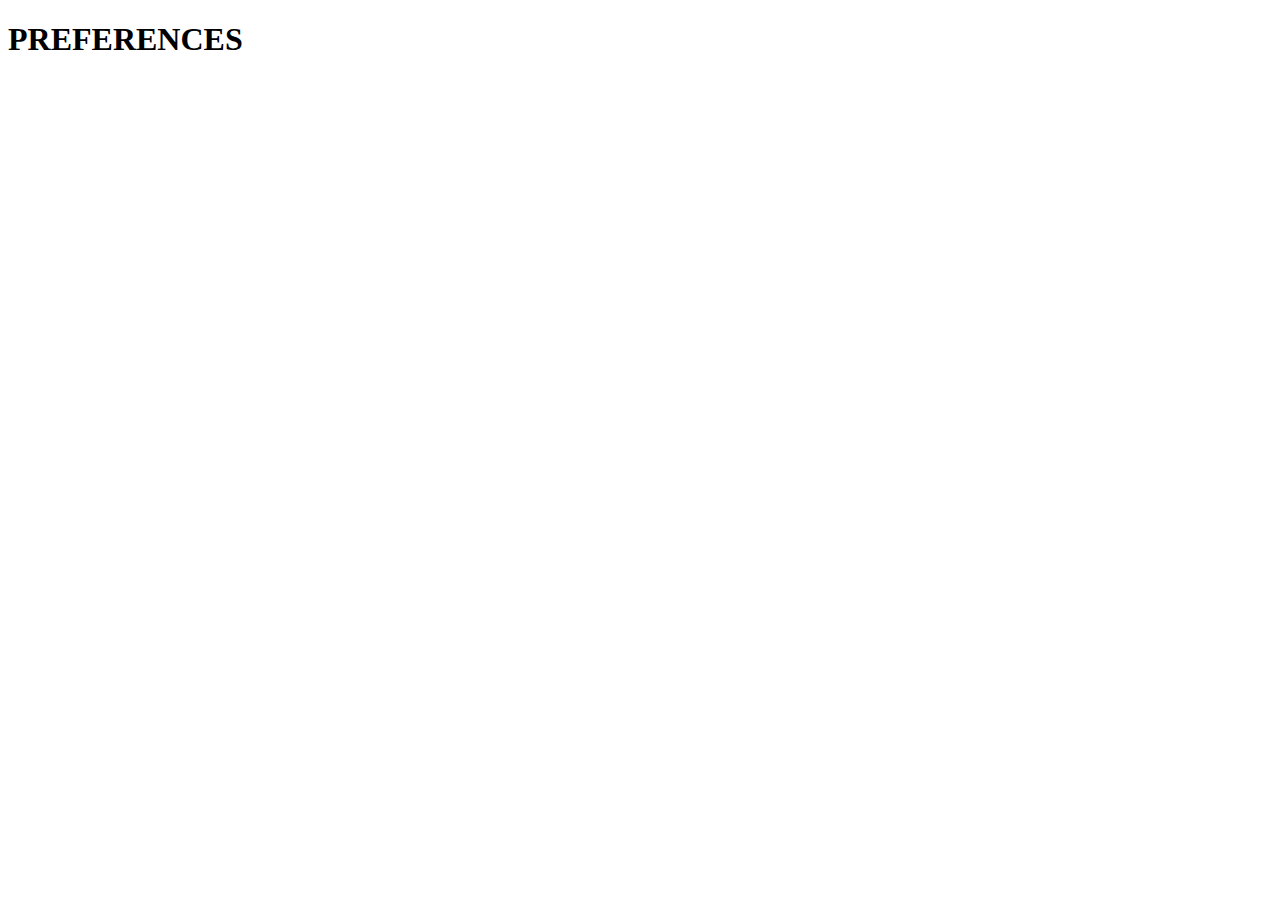
==== index.html @ 026e7af3 "Merge branch 'main' of https://github.com/kuressaareametikool/kig-dropntrip" ====
<!DOCTYPE html>
<html lang="en">
<head>
    <meta charset="UTF-8">
    <meta http-equiv="X-UA-Compatible" content="IE=edge">
    <meta name="viewport" content="width=device-width, initial-scale=1.0">
    <title>Document</title>
    <link rel="stylesheet" href="style.css">
</head>

<body>
<div id="container">

<h1> PREFERENCES</h1>
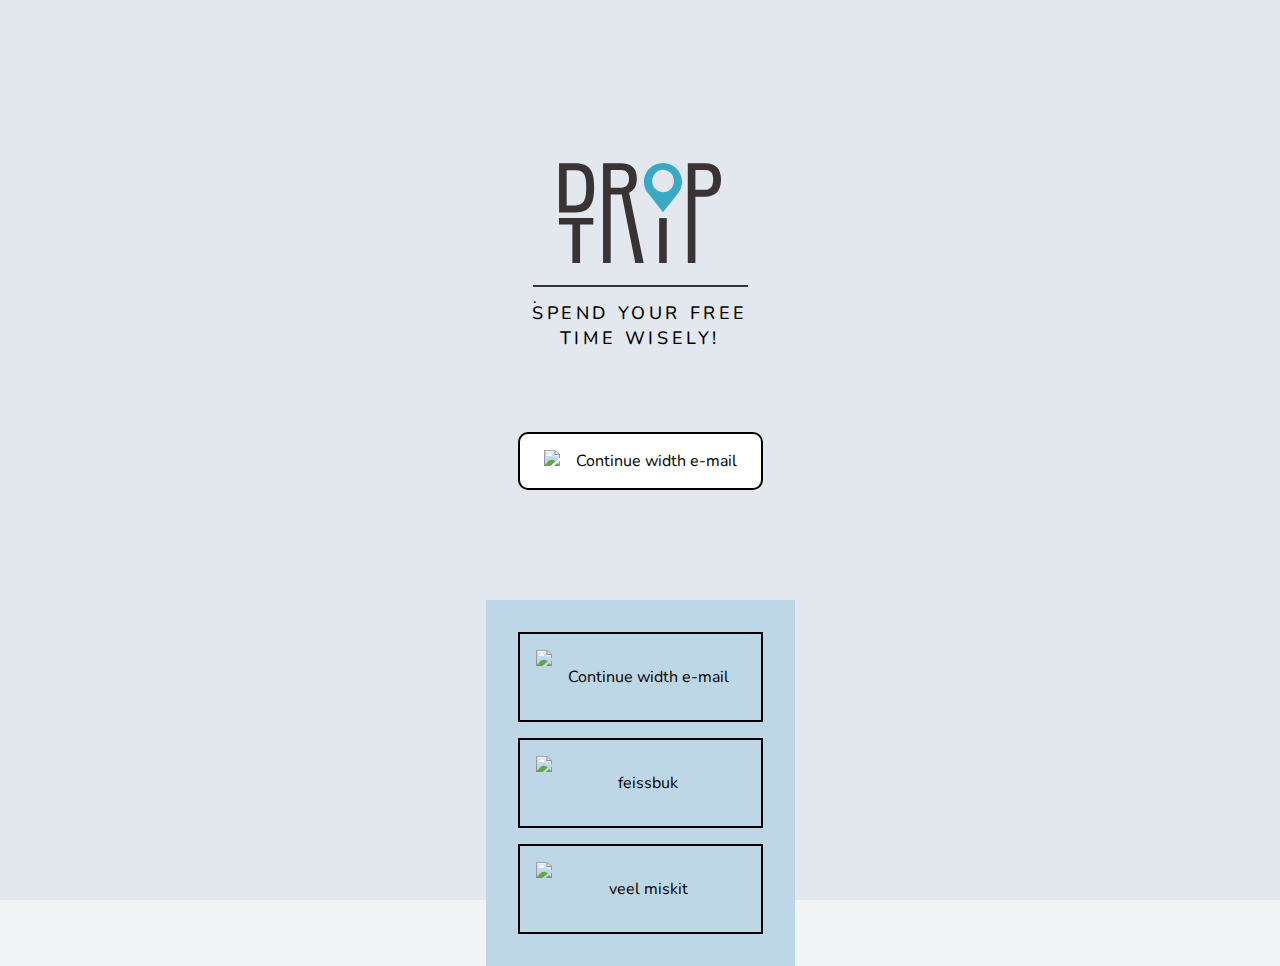
==== commit 04423dae: "esileht ja esilehe css" ====
--- a/index.html
+++ b/index.html
@@ -1,14 +1,62 @@
-<!DOCTYPE html>
-<html lang="en">
-<head>
-    <meta charset="UTF-8">
-    <meta http-equiv="X-UA-Compatible" content="IE=edge">
-    <meta name="viewport" content="width=device-width, initial-scale=1.0">
-    <title>Document</title>
-    <link rel="stylesheet" href="style.css">
-</head>
-
-<body>
-<div id="container">
-
-<h1> PREFERENCES</h1>+<!DOCTYPE html>
+<html lang="en">
+
+<head>
+    <meta name="viewport" content="width=device-width, initial-scale=1.0">
+    <link rel="stylesheet" href="style.css" />
+    <link rel="stylesheet" href="style-kk.css" />
+</head>
+
+<body>
+    <div class="content">
+
+       <!-- minu lehe sisu -->
+        <!-- logo -->
+
+        <div id="LogoFront">
+            <img src="/icons/logo.svg" alt="Flowers in Chania">
+        </div>
+        <!-- joon -->
+        <div class="vl">.</div>
+        <!-- tekst -->
+        <p id="FrontHeadline">SPEND YOUR FREE <br> TIME WISELY!</p>
+
+        <!--sotsmeedia login -->
+
+        <div class="Front-sostm">
+            <div class="FR-sotsmeedia-ikoon"><img src="/icons/email.svg"> </div>
+            <div class="RF-sotsmeedia-text"> Continue width e-mail </div>
+        </div>
+
+      <!--sotsmeedia login 2 -->
+
+      <div class="Front-sostm-kast">
+
+       <a>
+        <img src="/icons/email.svg">
+        <span class="button-text"> Continue width e-mail</span>
+       </a>
+
+
+       <a>
+        <img src="/icons/email.svg">
+        <span class="button-text"> feissbuk</span>
+       </a>
+
+
+       <a>
+        <img src="/icons/email.svg">
+        <span class="button-text"> veel miskit</span>
+       </a>
+
+
+
+
+    </div>
+
+
+    </div>
+    
+</body>
+
+</html>--- a/style.css
+++ b/style.css
@@ -0,0 +1,46 @@
+@import url('https://fonts.googleapis.com/css2?family=Nunito:wght@400;700&family=Roboto&display=swap');
+
+
+* {
+  margin: 0;
+  padding: 0;
+  font-family: 'Nunito';
+}
+
+body {
+  background-color: #f1f3f5;
+  margin: 0;
+  font-family:'Nunito', sans-serif;
+}
+
+/* Drop page */
+
+.content {
+  display: flex;
+  justify-content: center;
+  /* width: 375px; */
+  min-height: 100vh;
+  margin:0 auto;
+  background-color:#e2e8ee;
+}
+
+.header {
+  margin-top: 61px;
+}
+
+h1 {
+  text-transform: uppercase;
+  font-size: 18px;
+  font-weight: normal;
+
+}
+.title {
+  width: 150px;
+  letter-spacing: 2px;
+}
+
+.drop-header {
+    background-color: #e2e8ee;
+    height: 151px;
+}
+
--- a/style-kk.css
+++ b/style-kk.css
@@ -0,0 +1,78 @@
+#LogoFront {
+    position: absolute;
+    margin: auto;
+    height: 100px;
+    top: 163px;
+}
+
+.vl {
+    border-top: 2px solid #393333;
+    margin: auto;
+
+    position: absolute;
+    width: 215px;
+    height: 0px;
+    top: 284.67px;
+
+}
+
+#FrontHeadline {
+    position: absolute;
+    height: 55px;
+    top: 301px;
+    margin: auto;
+
+    font-family: 'Nunito';
+    font-style: normal;
+    font-weight: 500;
+    font-size: 18px;
+    line-height: 25px;
+    align-items: center;
+    text-align: center;
+    letter-spacing: 0.2em;
+    color: #000000;
+
+}
+
+.Front-sostm {
+    padding: 1rem 1.5rem;
+    position: absolute;
+    top: 432px;
+    background: #FFFFFF;
+    border: 2px solid #000000;
+    border-radius: 10px;
+    display: inline-flex;
+    align-items: center;
+    justify-content: space-around;
+    gap: 1rem;
+
+}
+
+
+.Front-sostm img {
+    width: 26px;
+}
+
+.Front-sostm-kast  { 
+    position: absolute;
+    top: 600px;
+    min-height: 50px;
+    min-height: 50px;
+    background: #bdd7e6;
+    padding: 1rem;
+
+}
+
+.Front-sostm-kast a {
+    display: flex;
+    border: solid black 2px;
+    margin: 1rem;
+    padding: 1rem;
+
+}
+
+.Front-sostm-kast .button-text {
+    flex:1;
+    padding: 1rem;
+    text-align: center;
+}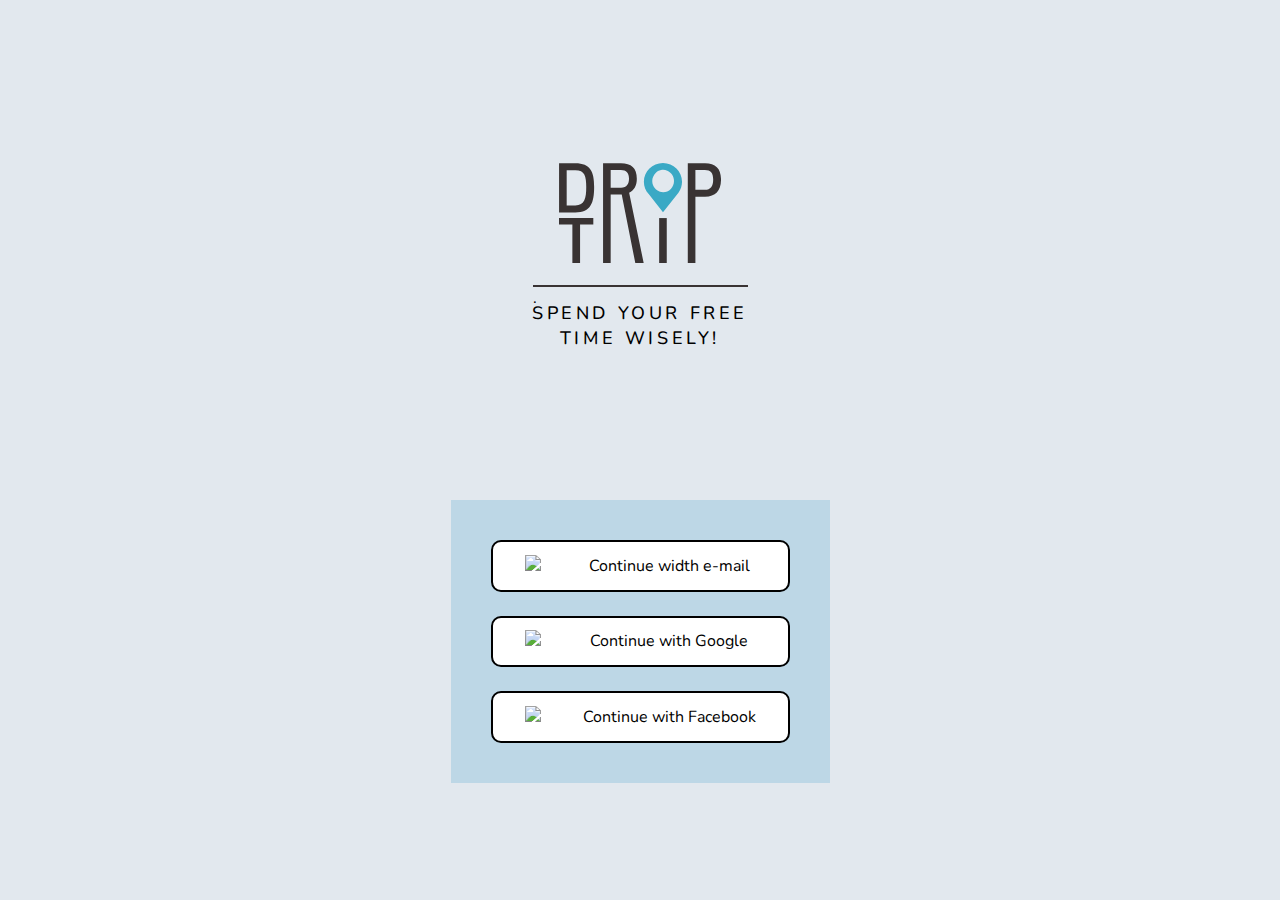
==== commit b074c70b: "esileht ja kaks ikooni" ====
--- a/index.html
+++ b/index.html
@@ -21,14 +21,7 @@
         <!-- tekst -->
         <p id="FrontHeadline">SPEND YOUR FREE <br> TIME WISELY!</p>
 
-        <!--sotsmeedia login -->
-
-        <div class="Front-sostm">
-            <div class="FR-sotsmeedia-ikoon"><img src="/icons/email.svg"> </div>
-            <div class="RF-sotsmeedia-text"> Continue width e-mail </div>
-        </div>
-
-      <!--sotsmeedia login 2 -->
+        <!--sotsmeedia login 2 -->
 
       <div class="Front-sostm-kast">
 
@@ -39,14 +32,14 @@
 
 
        <a>
-        <img src="/icons/email.svg">
-        <span class="button-text"> feissbuk</span>
+        <img src="/icons/google.svg">
+        <span class="button-text"> Continue with Google</span>
        </a>
 
 
        <a>
-        <img src="/icons/email.svg">
-        <span class="button-text"> veel miskit</span>
+        <img src="/icons/facebook.svg">
+        <span class="button-text"> Continue with Facebook </span>
        </a>
 
 
--- a/style-kk.css
+++ b/style-kk.css
@@ -34,28 +34,10 @@
 
 }
 
-.Front-sostm {
-    padding: 1rem 1.5rem;
-    position: absolute;
-    top: 432px;
-    background: #FFFFFF;
-    border: 2px solid #000000;
-    border-radius: 10px;
-    display: inline-flex;
-    align-items: center;
-    justify-content: space-around;
-    gap: 1rem;
-
-}
-
-
-.Front-sostm img {
-    width: 26px;
-}
 
 .Front-sostm-kast  { 
     position: absolute;
-    top: 600px;
+    top: 500px;
     min-height: 50px;
     min-height: 50px;
     background: #bdd7e6;
@@ -65,14 +47,19 @@
 
 .Front-sostm-kast a {
     display: flex;
-    border: solid black 2px;
-    margin: 1rem;
-    padding: 1rem;
+       background: #FFFFFF;
+border: 2px solid #000000;
+border-radius: 10px;
+margin: 1.5rem;
+padding:  0.8rem 2rem;
+gap: 2rem;
 
+}
+.Front-sostm-kast a img {
+    width: 26px;
 }
 
 .Front-sostm-kast .button-text {
     flex:1;
-    padding: 1rem;
     text-align: center;
 }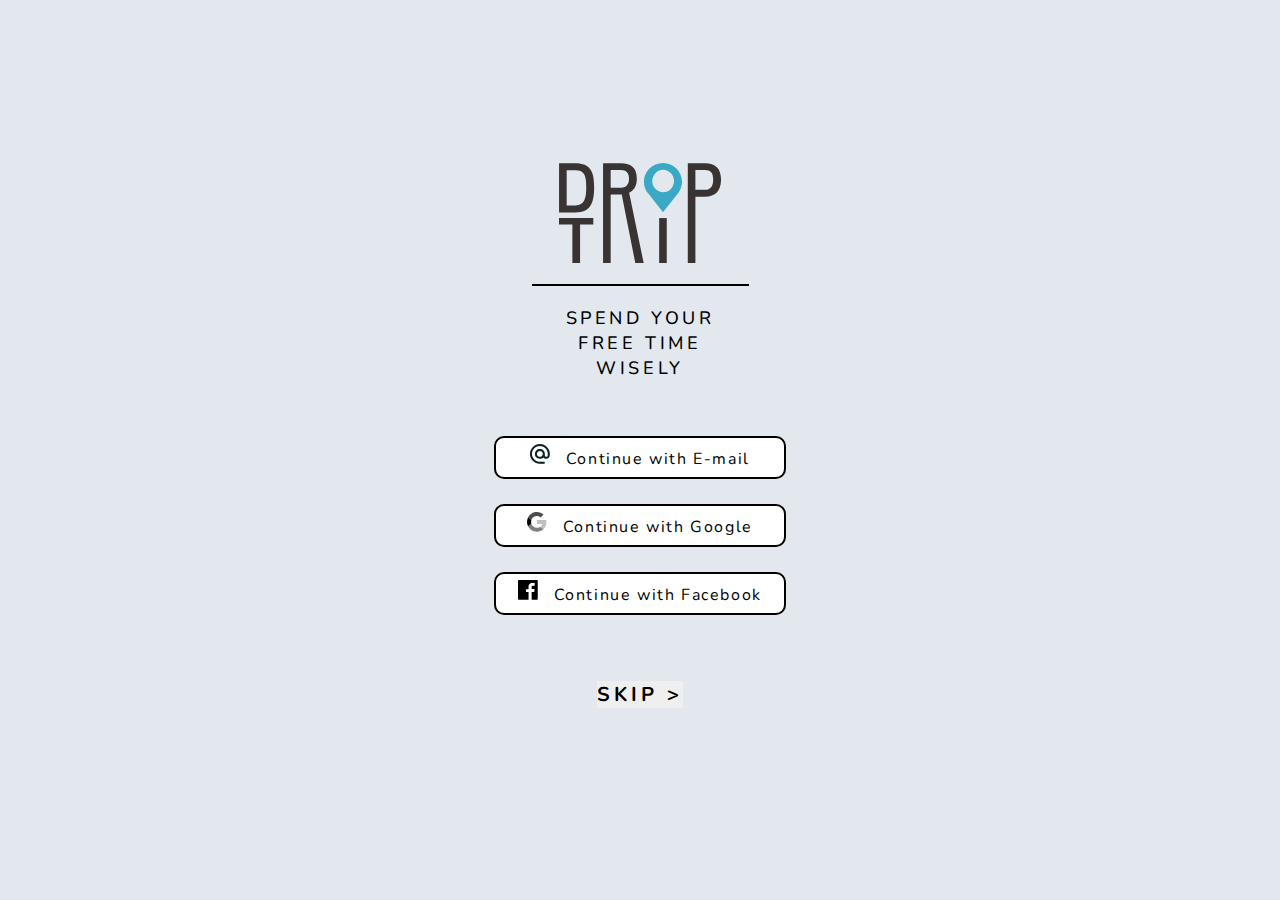
==== commit 4d524529: "avaleht" ====
--- a/index.html
+++ b/index.html
@@ -1,55 +1,40 @@
-<!DOCTYPE html>
-<html lang="en">
-
-<head>
-    <meta name="viewport" content="width=device-width, initial-scale=1.0">
-    <link rel="stylesheet" href="style.css" />
-    <link rel="stylesheet" href="style-kk.css" />
-</head>
-
-<body>
-    <div class="content">
-
-       <!-- minu lehe sisu -->
-        <!-- logo -->
-
-        <div id="LogoFront">
-            <img src="/icons/logo.svg" alt="Flowers in Chania">
-        </div>
-        <!-- joon -->
-        <div class="vl">.</div>
-        <!-- tekst -->
-        <p id="FrontHeadline">SPEND YOUR FREE <br> TIME WISELY!</p>
-
-        <!--sotsmeedia login 2 -->
-
-      <div class="Front-sostm-kast">
-
-       <a>
-        <img src="/icons/email.svg">
-        <span class="button-text"> Continue width e-mail</span>
-       </a>
-
-
-       <a>
-        <img src="/icons/google.svg">
-        <span class="button-text"> Continue with Google</span>
-       </a>
-
-
-       <a>
-        <img src="/icons/facebook.svg">
-        <span class="button-text"> Continue with Facebook </span>
-       </a>
-
-
-
-
-    </div>
-
-
-    </div>
-    
-</body>
-
-</html>+<!DOCTYPE html>
+<html lang="en">
+<head>
+  <meta charset="UTF-8">
+  <meta http-equiv="X-UA-Compatible" content="IE=edge">
+  <meta name="viewport" content="width=device-width, initial-scale=1.0">
+  <link rel="stylesheet" href="style.css">
+  <link rel="preconnect" href="https://fonts.googleapis.com"><link rel="preconnect" href="https://fonts.gstatic.com" crossorigin><link href="https://fonts.googleapis.com/css2?family=Nunito&display=swap" rel="stylesheet">
+  <title>Drop'N'Trip</title>
+</head>
+
+  <body>
+    <div class="content">
+        <div>
+        <img class="logo" src="icons/logo.svg" alt="logo">
+        <hr class="line" size="2" color="black" width="215px">
+        <p class="time_text">SPEND YOUR FREE TIME WISELY</p>
+
+        <div class="button_content">
+        <button class="index_buttons">
+          <img class="index_icons" src="icons/atlogo.svg" alt="atlogo">
+          Continue with E-mail
+        </button>
+
+        <button class="index_buttons">
+          <img class="index_icons" src="icons/googlelogo.svg" alt="googlelogo">
+          Continue with Google
+        </button>
+
+        <button class="index_buttons">
+          <img class="index_icons" src="icons/Fblogo.svg" alt="fblogo">
+          Continue with Facebook
+        </button>
+
+        <button class="skip_button">SKIP ></button>
+        </div>
+    </div>
+    
+  </body>
+</html>
--- a/style.css
+++ b/style.css
@@ -4,25 +4,18 @@
 * {
   margin: 0;
   padding: 0;
-  font-family: 'Nunito';
 }
 
 body {
   background-color: #f1f3f5;
   margin: 0;
+  background-color:#e2e8ee;
   font-family:'Nunito', sans-serif;
 }
 
 /* Drop page */
 
-.content {
-  display: flex;
-  justify-content: center;
-  /* width: 375px; */
-  min-height: 100vh;
-  margin:0 auto;
-  background-color:#e2e8ee;
-}
+
 
 .header {
   margin-top: 61px;
@@ -44,3 +37,95 @@
     height: 151px;
 }
 
+.content {
+  display: flex;
+  align-items: center;
+  justify-content: center;
+}
+
+.button_content {
+  display: flex;
+  flex-direction: column;
+}
+
+.logo {
+  display: flex;
+  margin: auto;
+  margin-top: 163px;
+}
+
+.line {
+  margin: auto;
+  margin-top: 20.95px;
+
+}
+
+.index_buttons {
+width: 292px;
+height: 43px;
+background: #FFFFFF;
+border: 2px solid #000000;
+border-radius: 10px;
+margin-top: 25px;
+text-align: center;
+font-family: 'Nunito';
+font-style: normal;
+font-weight: 400;
+font-size: 16px;
+line-height: 22px;
+letter-spacing: 0.1em;
+}
+
+.index_buttons:hover {
+  transition: 150ms;
+  opacity: 50%;
+  cursor: pointer;
+}
+
+.index_icons {
+  margin-right: 10px;
+  margin-left: auto;
+
+}
+
+.time_text {
+display: flex;
+margin: auto;
+margin-top: 20px;
+margin-bottom: 30px;
+width: 215px;
+font-family: 'Nunito';
+font-style: normal;
+font-weight: 500;
+font-size: 18px;
+line-height: 25px;
+align-items: center;
+text-align: center;
+letter-spacing: 0.2em;
+color: #000000;
+}
+
+.skip_button {
+display: flex;
+margin: auto;
+margin-top: 66px;
+border: none;
+font-family: 'Nunito';
+font-style: normal;
+font-weight: 700;
+font-size: 20px;
+line-height: 27px;
+display: flex;
+align-items: center;
+text-align: center;
+letter-spacing: 0.2em;
+color: #000000;
+}
+
+.skip_button:hover {
+  transition: 150ms;
+  opacity: 50%;
+  background: none;
+  cursor: pointer;
+}
+
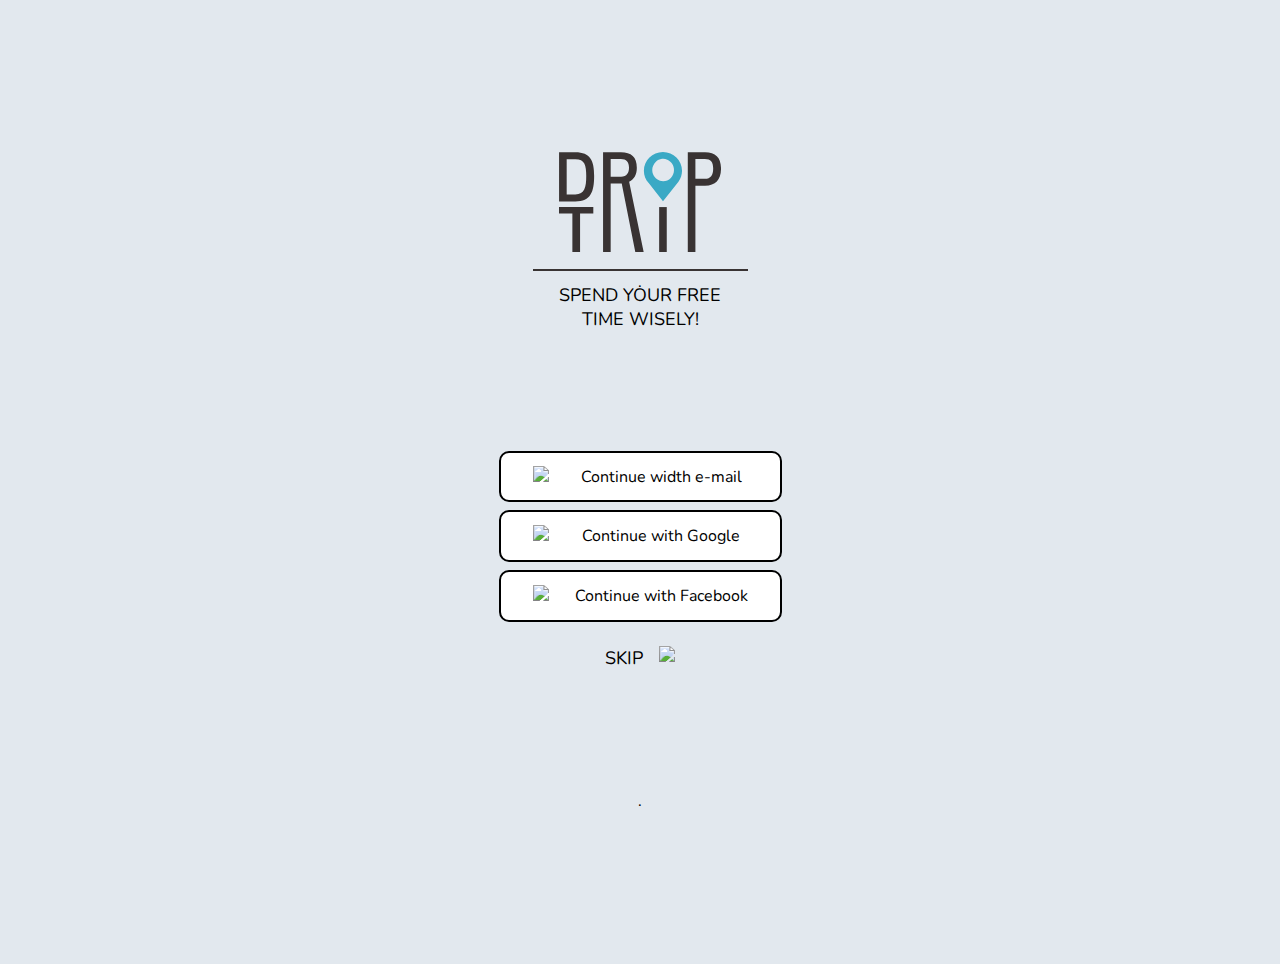
==== commit f385328c: "index peaaegu korras" ====
--- a/index.html
+++ b/index.html
@@ -1,40 +1,53 @@
-<!DOCTYPE html>
-<html lang="en">
-<head>
-  <meta charset="UTF-8">
-  <meta http-equiv="X-UA-Compatible" content="IE=edge">
-  <meta name="viewport" content="width=device-width, initial-scale=1.0">
-  <link rel="stylesheet" href="style.css">
-  <link rel="preconnect" href="https://fonts.googleapis.com"><link rel="preconnect" href="https://fonts.gstatic.com" crossorigin><link href="https://fonts.googleapis.com/css2?family=Nunito&display=swap" rel="stylesheet">
-  <title>Drop'N'Trip</title>
-</head>
-
-  <body>
-    <div class="content">
-        <div>
-        <img class="logo" src="icons/logo.svg" alt="logo">
-        <hr class="line" size="2" color="black" width="215px">
-        <p class="time_text">SPEND YOUR FREE TIME WISELY</p>
-
-        <div class="button_content">
-        <button class="index_buttons">
-          <img class="index_icons" src="icons/atlogo.svg" alt="atlogo">
-          Continue with E-mail
-        </button>
-
-        <button class="index_buttons">
-          <img class="index_icons" src="icons/googlelogo.svg" alt="googlelogo">
-          Continue with Google
-        </button>
-
-        <button class="index_buttons">
-          <img class="index_icons" src="icons/Fblogo.svg" alt="fblogo">
-          Continue with Facebook
-        </button>
-
-        <button class="skip_button">SKIP ></button>
-        </div>
-    </div>
-    
-  </body>
-</html>
+<!DOCTYPE html>
+<html lang="en">
+
+<head>
+    <meta name="viewport" content="width=device-width, initial-scale=1.0">
+    <link rel="stylesheet" href="style.css" />
+    <link rel="stylesheet" href="style-kk.css" />
+</head>
+
+<body>
+    <div class="FR-content">
+
+        <!-- logo -->
+        <div class="FR-logo-container">
+
+            <div id="FR-logo">
+                <img src="/icons/logo.svg" alt="Flowers in Chania">
+            </div>
+
+            <div class="FR-joon">. </div>
+
+            <h1 id="FrontHeadline">SPEND YOUR FREE <br> TIME WISELY!</h1>
+
+        </div>
+
+
+        <!--sotsmeedia login -->
+        <div class="FR-login-container">
+            <a>
+                <img src="/icons/email.svg">
+                <span class="button-text"> Continue width e-mail</span>
+            </a>
+            <a>
+                <img src="/icons/google.svg">
+                <span class="button-text"> Continue with Google</span>
+            </a>
+            <a>
+                <img src="/icons/facebook.svg">
+                <span class="button-text"> Continue with Facebook </span>
+            </a>
+
+            <div class="FR-skip-container">
+                <h1 class="skip">SKIP</h1>
+                <img src="/icons/arrow.svg">
+            </div>
+            
+        </div>
+        <div class="FR-spacer">.</div>
+
+
+</body>
+
+</html>--- a/style-kk.css
+++ b/style-kk.css
@@ -0,0 +1,61 @@
+/* -----------KONTEINER --------------- */
+.FR-content {
+    min-height: 100vh;
+    display: flex;
+    flex-direction: column;
+    align-items: center;
+    justify-content: space-evenly;
+    align-content: center;
+    flex-wrap: nowrap;
+    padding: 2rem 1rem;
+}
+
+/* ------- LOGO KONTEINER --------------*/ 
+.FR-logo-container {
+    display: flex;
+    flex-direction: column;
+    gap: 0.7rem;
+    align-items: center;
+    text-align: center;
+ }
+
+
+.FR-joon {
+    border-top: 2px solid #393333;
+    width: 215px;
+    height: 0px;
+}
+
+/* ------------ LOGIN ------------------*/ 
+.FR-login-container {
+    display: flex;
+    flex-direction: column;
+    gap: 0.5rem;
+}
+.FR-login-container a {
+    display: flex;
+    background: #FFFFFF;
+    border: 2px solid #000000;
+    border-radius: 10px;
+    padding: 0.8rem 2rem;
+    gap: 1rem;
+}
+
+.FR-login-container a img {
+    width: 26px;
+}
+
+.FR-login-container .button-text {
+    flex: 1;
+    text-align: center;
+}
+
+/* ---------- SKIP ----------- */
+.FR-skip-container {
+    display: flex;
+    min-width: 200px;
+    justify-content: center;
+    gap: 1rem;
+    padding-top: 1rem;
+}
+
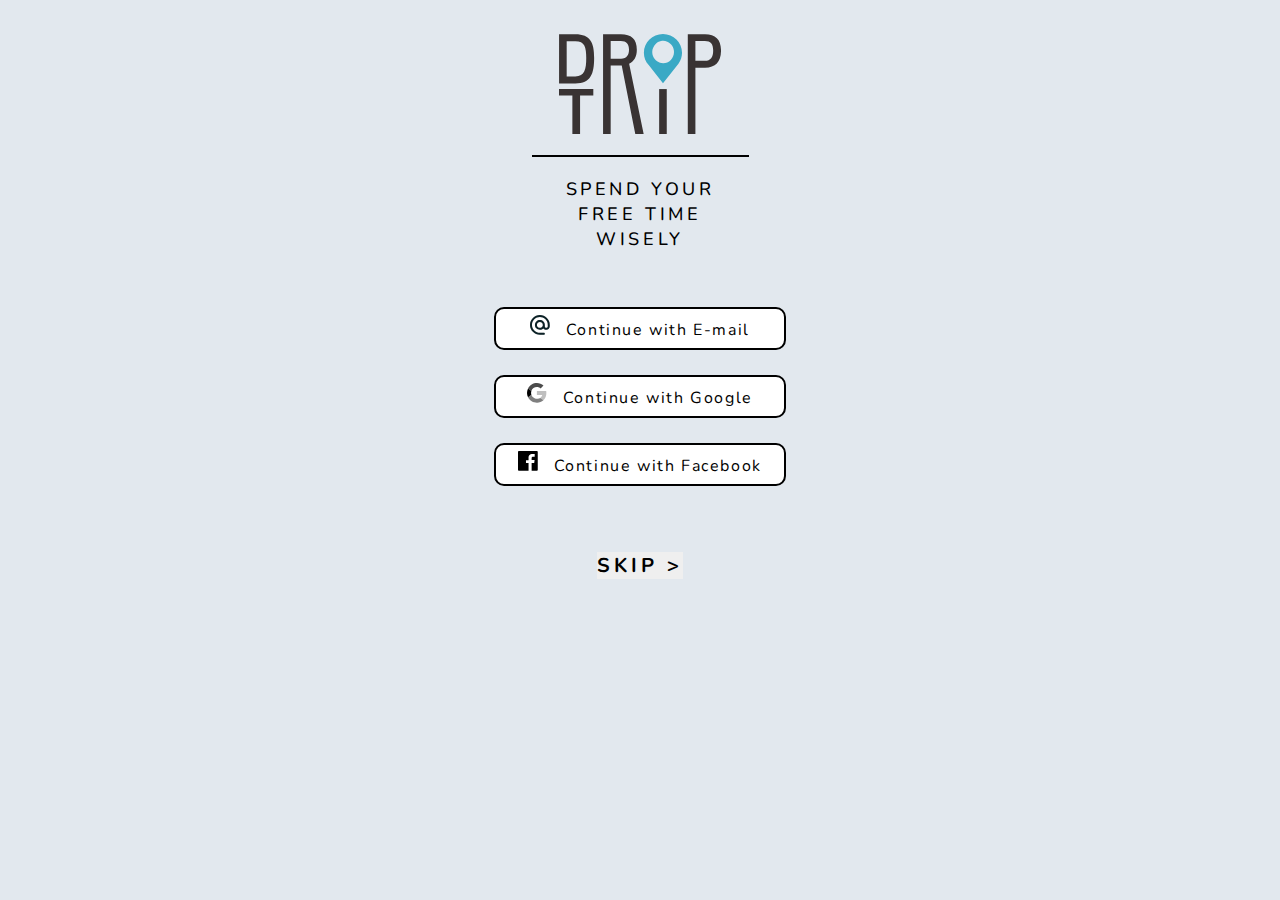
==== commit 7b66819a: "Merge pull request #4 from kuressaareametikool/Raimond" ====
--- a/index.html
+++ b/index.html
@@ -1,53 +1,40 @@
-<!DOCTYPE html>
-<html lang="en">
-
-<head>
-    <meta name="viewport" content="width=device-width, initial-scale=1.0">
-    <link rel="stylesheet" href="style.css" />
-    <link rel="stylesheet" href="style-kk.css" />
-</head>
-
-<body>
-    <div class="FR-content">
-
-        <!-- logo -->
-        <div class="FR-logo-container">
-
-            <div id="FR-logo">
-                <img src="/icons/logo.svg" alt="Flowers in Chania">
-            </div>
-
-            <div class="FR-joon">. </div>
-
-            <h1 id="FrontHeadline">SPEND YOUR FREE <br> TIME WISELY!</h1>
-
-        </div>
-
-
-        <!--sotsmeedia login -->
-        <div class="FR-login-container">
-            <a>
-                <img src="/icons/email.svg">
-                <span class="button-text"> Continue width e-mail</span>
-            </a>
-            <a>
-                <img src="/icons/google.svg">
-                <span class="button-text"> Continue with Google</span>
-            </a>
-            <a>
-                <img src="/icons/facebook.svg">
-                <span class="button-text"> Continue with Facebook </span>
-            </a>
-
-            <div class="FR-skip-container">
-                <h1 class="skip">SKIP</h1>
-                <img src="/icons/arrow.svg">
-            </div>
-            
-        </div>
-        <div class="FR-spacer">.</div>
-
-
-</body>
-
-</html>+<!DOCTYPE html>
+<html lang="en">
+<head>
+  <meta charset="UTF-8">
+  <meta http-equiv="X-UA-Compatible" content="IE=edge">
+  <meta name="viewport" content="width=device-width, initial-scale=1.0">
+  <link rel="stylesheet" href="style.css">
+  <link rel="preconnect" href="https://fonts.googleapis.com"><link rel="preconnect" href="https://fonts.gstatic.com" crossorigin><link href="https://fonts.googleapis.com/css2?family=Nunito&display=swap" rel="stylesheet">
+  <title>Drop'N'Trip</title>
+</head>
+
+  <body>
+    <div class="content">
+        <div>
+        <img class="logo" src="icons/logo.svg" alt="logo">
+        <hr class="line" size="2" color="black" width="215px">
+        <p class="time_text">SPEND YOUR FREE TIME WISELY</p>
+
+        <div class="button_content">
+        <button class="index_buttons">
+          <img class="index_icons" src="icons/atlogo.svg" alt="atlogo">
+          Continue with E-mail
+        </button>
+
+        <button class="index_buttons">
+          <img class="index_icons" src="icons/googlelogo.svg" alt="googlelogo">
+          Continue with Google
+        </button>
+
+        <button class="index_buttons">
+          <img class="index_icons" src="icons/Fblogo.svg" alt="fblogo">
+          Continue with Facebook
+        </button>
+
+        <button class="skip_button">SKIP ></button>
+        </div>
+    </div>
+    
+  </body>
+</html>
--- a/style.css
+++ b/style.css
@@ -41,6 +41,7 @@
   display: flex;
   align-items: center;
   justify-content: center;
+  max-height: 450px
 }
 
 .button_content {
@@ -126,6 +127,7 @@
   transition: 150ms;
   opacity: 50%;
   background: none;
+  text-decoration: underline;
   cursor: pointer;
 }
 
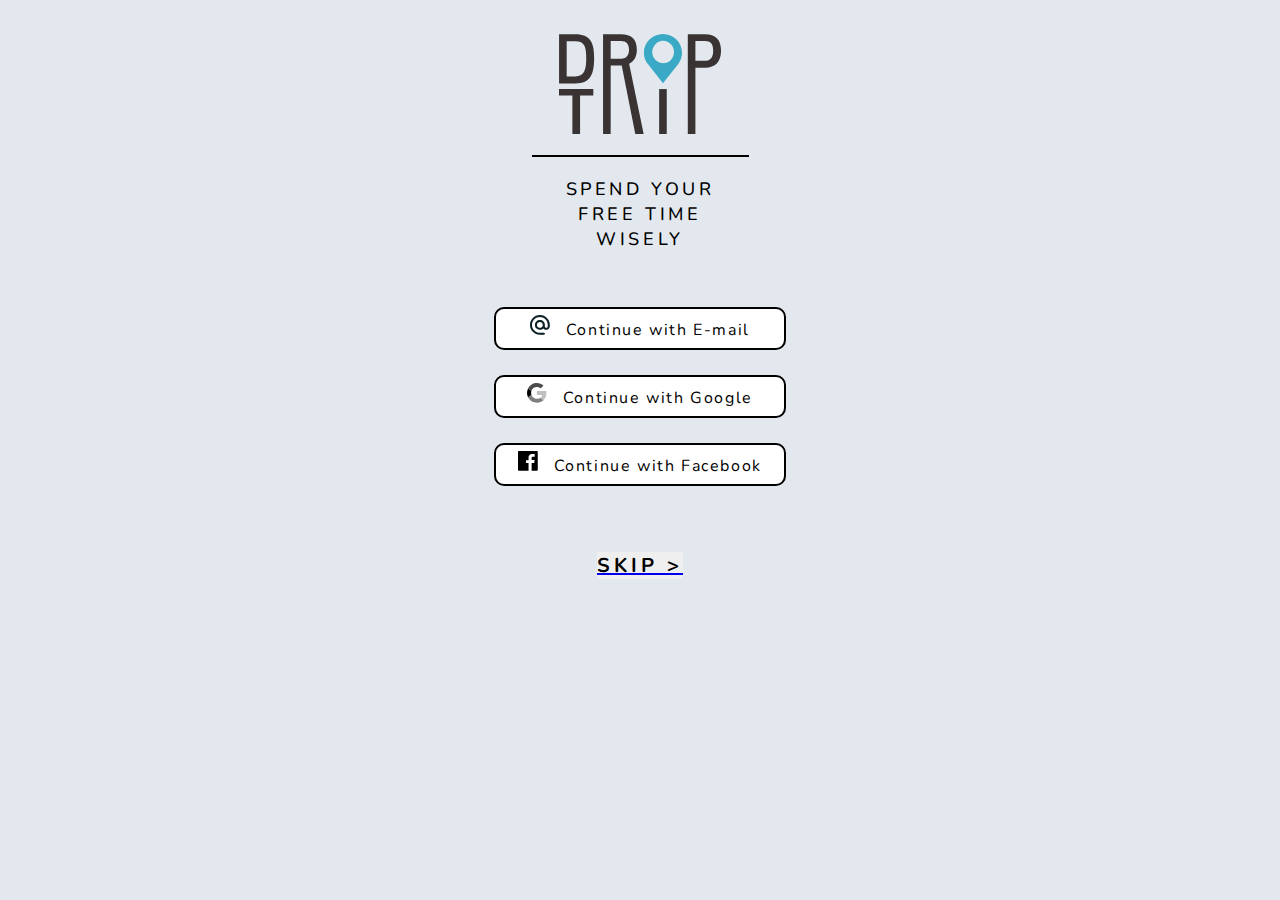
==== commit a2411153: "skip button fixed" ====
--- a/index.html
+++ b/index.html
@@ -32,7 +32,9 @@
           Continue with Facebook
         </button>
 
-        <button class="skip_button">SKIP ></button>
+        <a href="prefs.html"><button class="skip_button">
+          SKIP >
+        </button></a>
         </div>
     </div>
     
